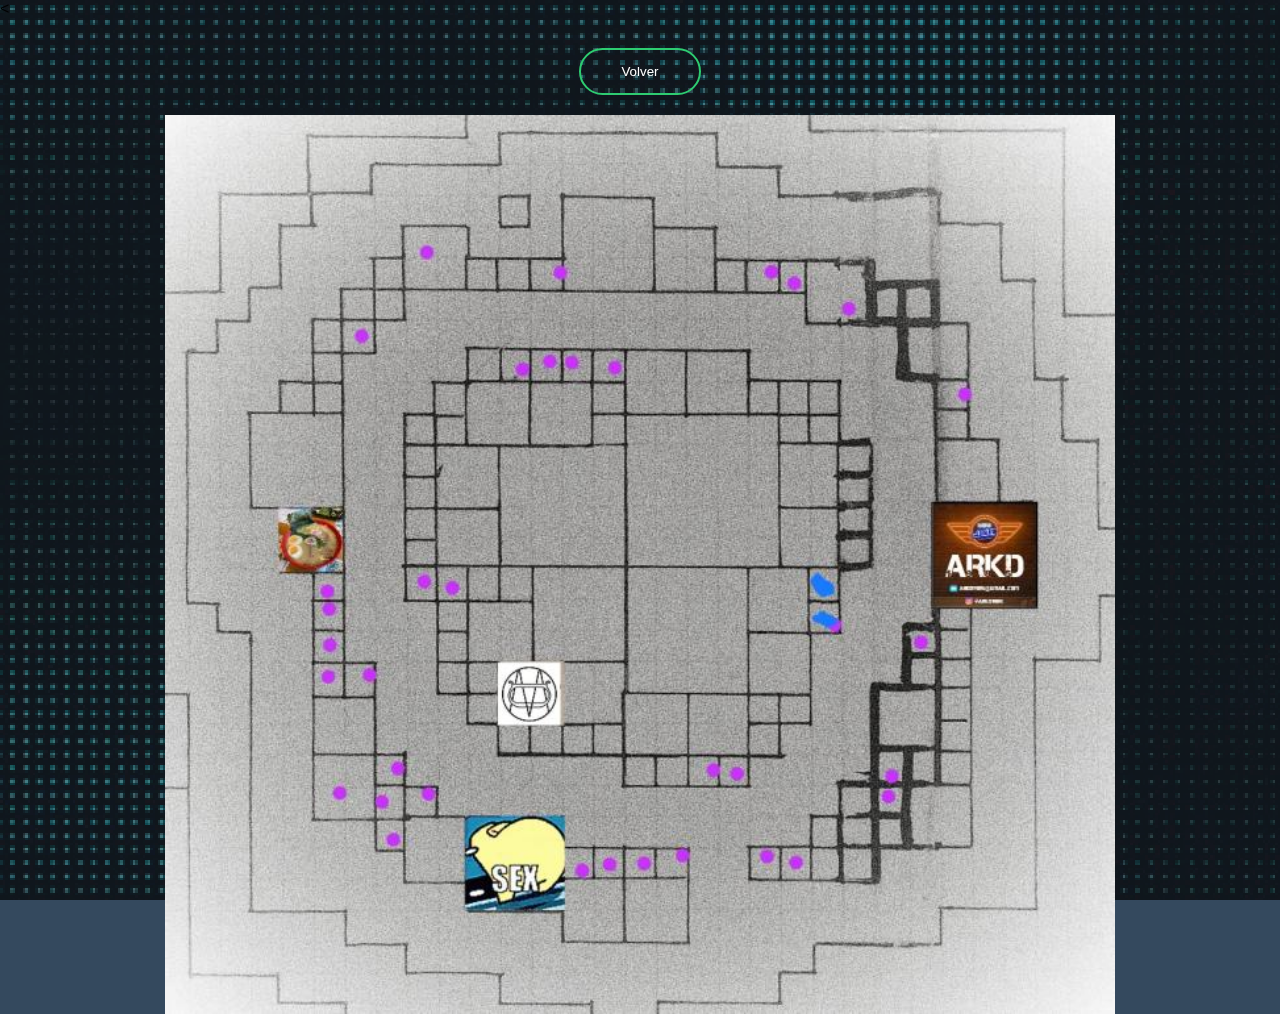
==== map.html @ 3e088d23 "update" ====
<<!DOCTYPE html>
<html>
<head>
	<meta charset="utf-8">
	<meta http-equiv="X-UA-Compatible" content="IE=edge">
	<title>Xernoverse Map</title>
	<link rel="stylesheet" href="assets\css\style.css">
</head>
<body>
	<button class="loginButton" onclick="location.href='index.html'">Volver</button>
	<center><img style="width: 950px; " src="assets/img/map.jpg"></center>
	<video id="video_background" src="assets/img/fondo.mp4" autoplay muted loop></video>
</body>
</html>
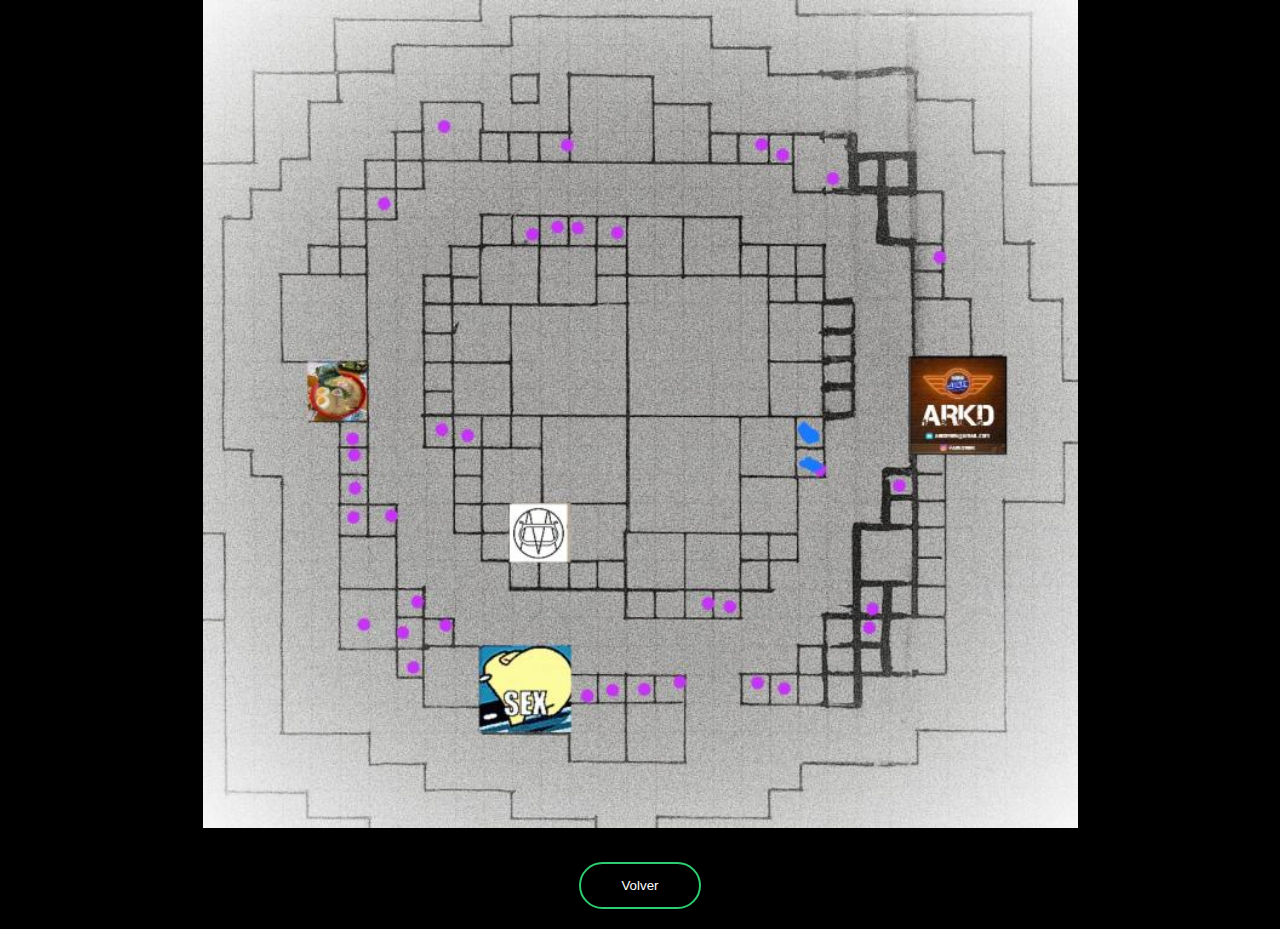
==== commit 16a2c68f: "upload" ====
--- a/map.html
+++ b/map.html
@@ -1,4 +1,4 @@
-<<!DOCTYPE html>
+<!DOCTYPE html>
 <html>
 <head>
 	<meta charset="utf-8">
@@ -7,8 +7,9 @@
 	<link rel="stylesheet" href="assets\css\style.css">
 </head>
 <body>
+	
+	<center><img style="width: 875px; " src="assets/img/map.jpg"></center>
 	<button class="loginButton" onclick="location.href='index.html'">Volver</button>
-	<center><img style="width: 950px; " src="assets/img/map.jpg"></center>
-	<video id="video_background" src="assets/img/fondo.mp4" autoplay muted loop></video>
+
 </body>
 </html>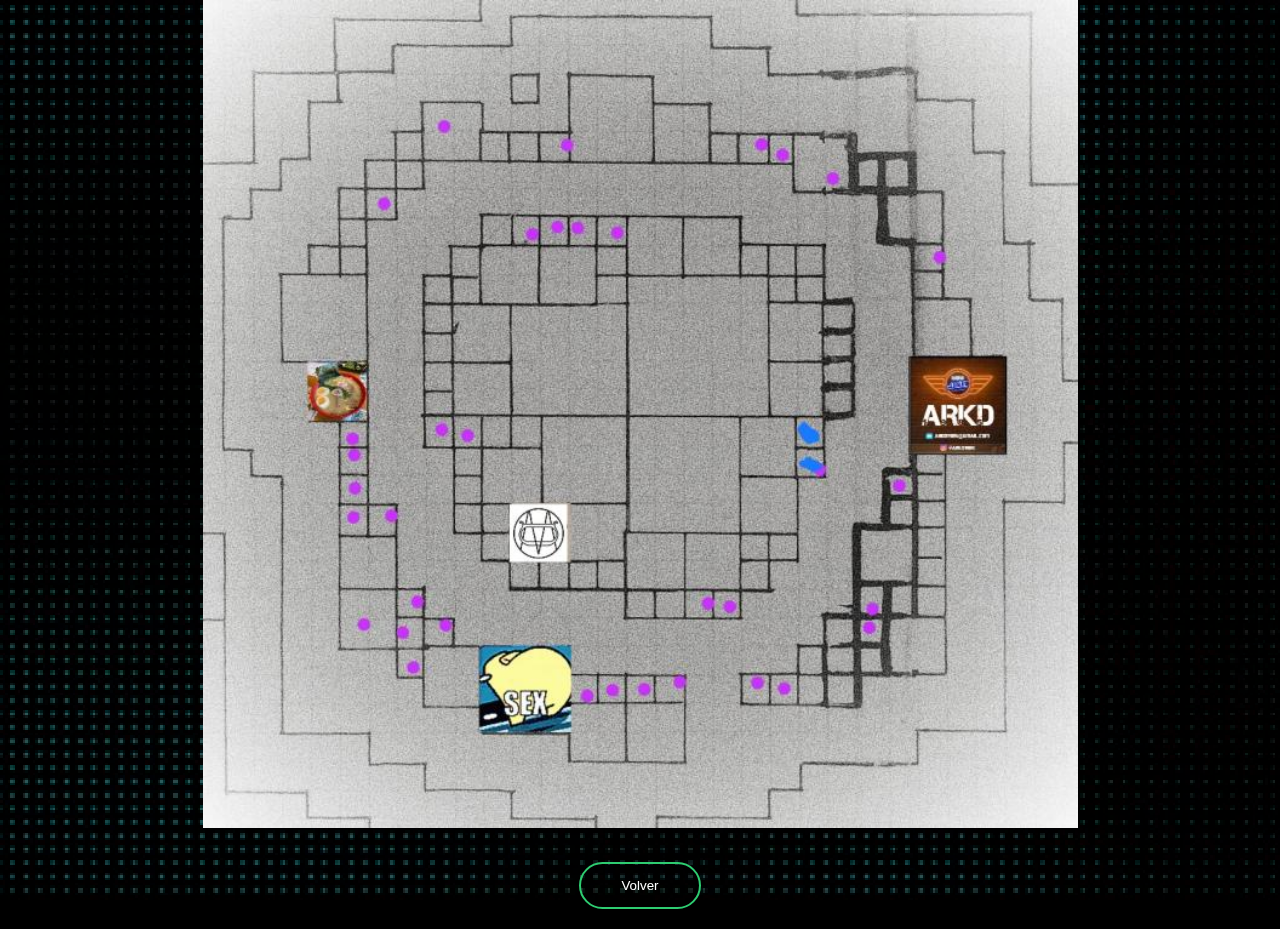
==== commit 52f16d43: "New Update!" ====
--- a/map.html
+++ b/map.html
@@ -5,11 +5,12 @@
 	<meta http-equiv="X-UA-Compatible" content="IE=edge">
 	<title>Xernoverse Map</title>
 	<link rel="stylesheet" href="assets\css\style.css">
+	<link rel="icon" href="./assets/img/icon.png">
 </head>
 <body>
 	
 	<center><img style="width: 875px; " src="assets/img/map.jpg"></center>
 	<button class="loginButton" onclick="location.href='index.html'">Volver</button>
-
+	<video id="video_background" src="assets/img/fondo.mp4" autoplay muted loop></video>
 </body>
 </html>